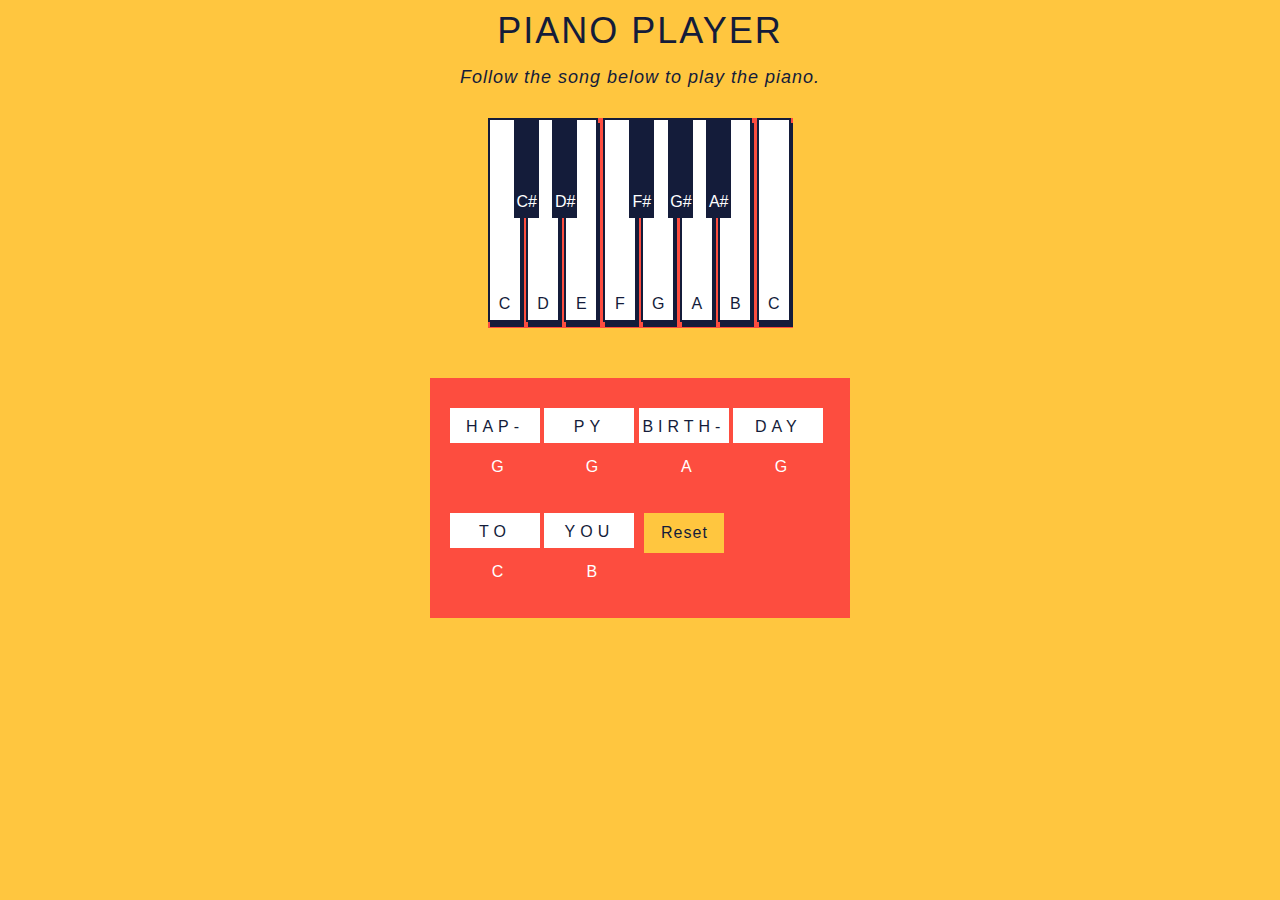
==== section-6/projects/piano-keys/piano-keys.html @ 96d4a248 "first commit" ====
<!DOCTYPE html>
<html lang="en" >

<head>
  <meta charset="UTF-8">
  <link rel="stylesheet" href="piano-keys.css">
</head>

<body>
<p class='title'>Piano Player</p>
<p id='demo'>Follow the song below to play  the piano.</p>
<section class="piano">
  <section id='c-key' class="key">
    <section class='keynote'>C</section>
  </section>
  <section id='c-sharp-key' class="black-key">
    <section class='black-keynote'>C#</section>
  </section>
  <section id='d-key' class="key">
    <section class='keynote'>D</section>
  </section>
  <section id='d-sharp-key' class="black-key">
    <section class='black-keynote'>D#</section>
  </section>
  <section id='e-key' class="key">
    <section class='keynote'>E</section>
  </section>
  <section id='f-key' class="key">
    <section class='keynote'>F</section>
  </section>
  <section id='f-sharp-key' class="black-key">
    <section class='black-keynote'>F#</section>
  </section>
  <section id='g-key' class="key">
    <section class='keynote'>G</section>
  </section>
  <section id='g-sharp-key' class="black-key">
    <section class='black-keynote'>G#</section>
  </section>
  <section id='a-key' class="key">
    <section class='keynote'>A</section>
  </section>
  <section id='a-sharp-key' class="black-key">
    <section class='black-keynote'>A#</section>
  </section>
  <section id='b-key' class="key">
    <section class='keynote'>B</section>
  </section>
  <section id='high-c-key' class="key">
    <div class='keynote'>C</div>
  </section>
</section>

<section id='lyrics'>
  <section id='column-one'>
    <section id="word-one">HAP-</section>
    <section id="letter-note-one">G</section>
  </section>
  <section id='column-two'>
    <section id="word-two">PY</section>
    <section id="letter-note-two">G</section>
  </section>
  <section id='column-three'>
    <section id="word-three">BIRTH-</section>
    <section id="letter-note-three">A</section>
  </section>
  <section id='column-four'>
    <section id="word-four">DAY</section>
    <section id="letter-note-four">G</section>
  </section>
  <section id='column-five'>
    <section id="word-five">TO</section>
    <section id="letter-note-five">C</section>
  </section>
  <section id='column-six'>
    <section id="word-six">YOU</section>
    <section id="letter-note-six">B</section>
  </section>
  <section id='column-optional' class='column-optional'>
    <section id="word-optional">END</section>
    <section id="letter-note-optional">A</section>
  </section>

  <button id="first-next-line">Line 2</button>
  <button id="second-next-line">Line 3</button>
  <button id="third-next-line">Line 4</button>
  <button id="fourth-next-line">Reset</button>
</section>

<script  src="piano-keys.js"></script>

</body>
</html>
---- section-6/projects/piano-keys/piano-keys.css ----
body{
    margin: 0;
    padding: 0;
    font-family: sans-serif;
    background: #ffc63f;
}
.title{
    font-size: 36px;
    margin-top: 10px;
    margin-bottom: 0px;
    padding: 0;
    color: #141c3a;
    text-transform: uppercase;
    letter-spacing: 2px;
    text-align: center;
}
#demo{
    text-align: center;
    font-size: 18px;
    margin-top: 15px;
    color: #141c3a;
    letter-spacing: 1px;
    font-style: italic;
}
.piano{
    width: 305px;
    height: 210px;
    display: block;
    margin: 0 auto;
    background-color: #fd4d3f;
    margin-top: 30px;
}
.key{
    width: 30px;
    height: 200px;
    display: inline-block;
    border: solid #141c3a 2px;
    box-shadow: 2px 5px;
    background-color: white;
    color: #141c3a;
}
.black-key{
    width: 25px;
    height: 100px;
    display: inline-block;
    background-color: #141c3a;
    color: white;
    position: absolute;
    margin-left: -12px;
    padding: 0px;
}
.keynote{
    width: 20px;
    height: 20px;
    text-align: center;
    display: block;
    margin: 0 auto;
    margin-top: 175px;
    color: #141c3a;
}
.black-keynote{
    width: 20px;
    height: 20px;
    text-align: center;
    display: block;
    margin: 0 auto;
    margin-top: 75px;
}
#lyrics{
    width: 400px;
    height: 240px;
    display: block;
    margin: 0 auto;
    padding-left: 20px;
    margin-top: 50px;
    background-color: #fd4d3f;
}
#column-one, #column-two, #column-three, #column-four, #column-five, #column-six, #column-optional{
    width: 90px;
    display: inline-block;
    text-align: center;
    margin-top: 30px;
}
#column-optional{
    display: none;
}
#word-one, #word-two, #word-three, #word-four, #word-five, #word-six, #word-optional{
    background-color: white;
    width: 90px;
    height: 25px;
    padding-top: 10px;
    letter-spacing: 5px;
    color: #141c3a;
}
#letter-note-one, #letter-note-two, #letter-note-three, #letter-note-four, #letter-note-five, #letter-note-six, #letter-note-optional{
    color: white;
    width: 25px;
    height: 25px;
    margin-top: 15px;
    margin-left: 35px;
}
#first-next-line, #second-next-line, #third-next-line, #fourth-next-line{
    width: 80px;
    height: 40px;
    font-size: 16px;
    position: absolute;
    margin-top: 30px;
    margin-left: 10px;
    border: none;
    background-color: #ffc63f;
    color: #141c3a;
    letter-spacing: 1px;
    cursor: pointer;
}
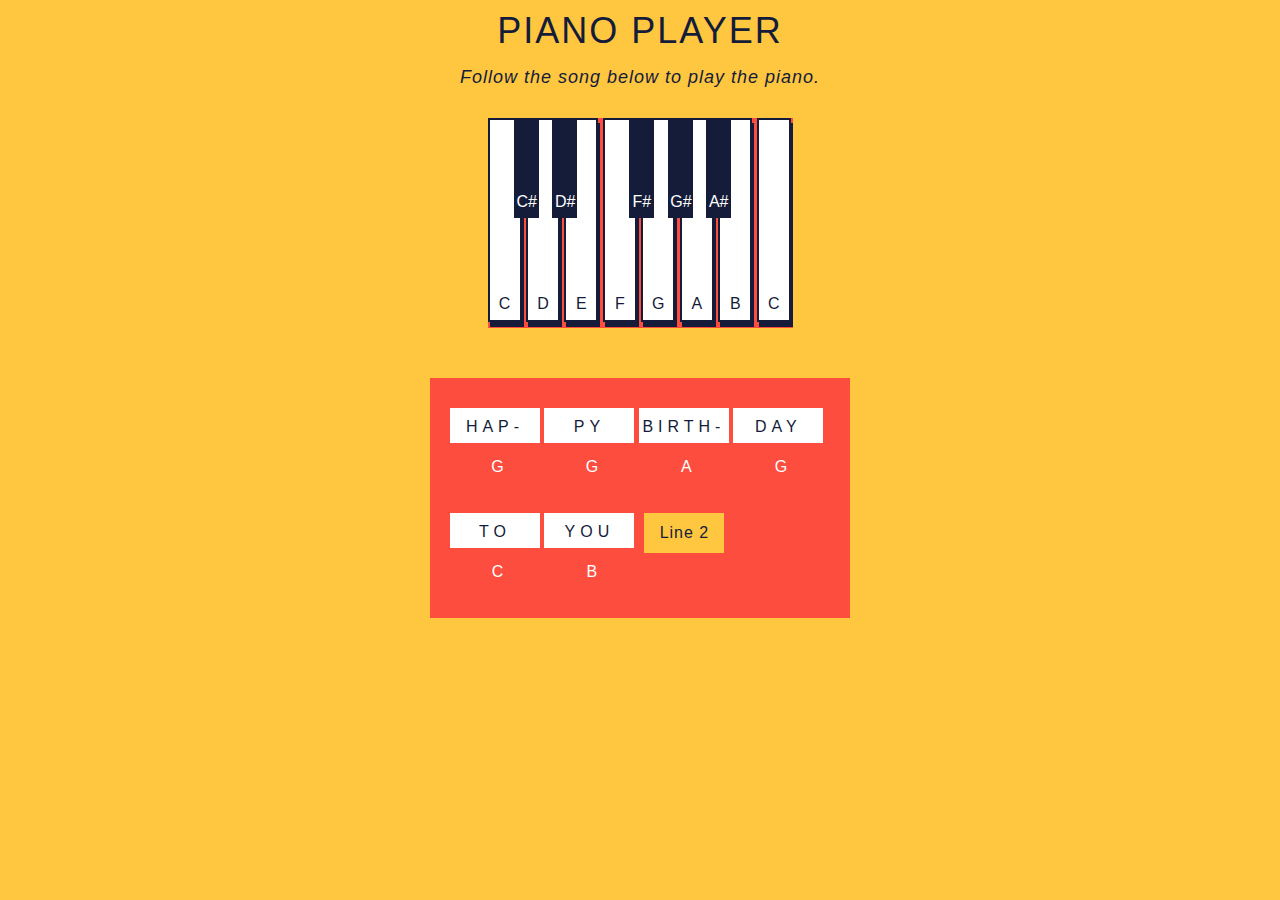
==== commit cd0ed064: "add piano-keys.js" ====
--- a/section-6/projects/piano-keys/piano-keys.html
+++ b/section-6/projects/piano-keys/piano-keys.html
@@ -3,6 +3,7 @@
 
 <head>
   <meta charset="UTF-8">
+  <title>Piano Keys</title>
   <link rel="stylesheet" href="piano-keys.css">
 </head>
 
